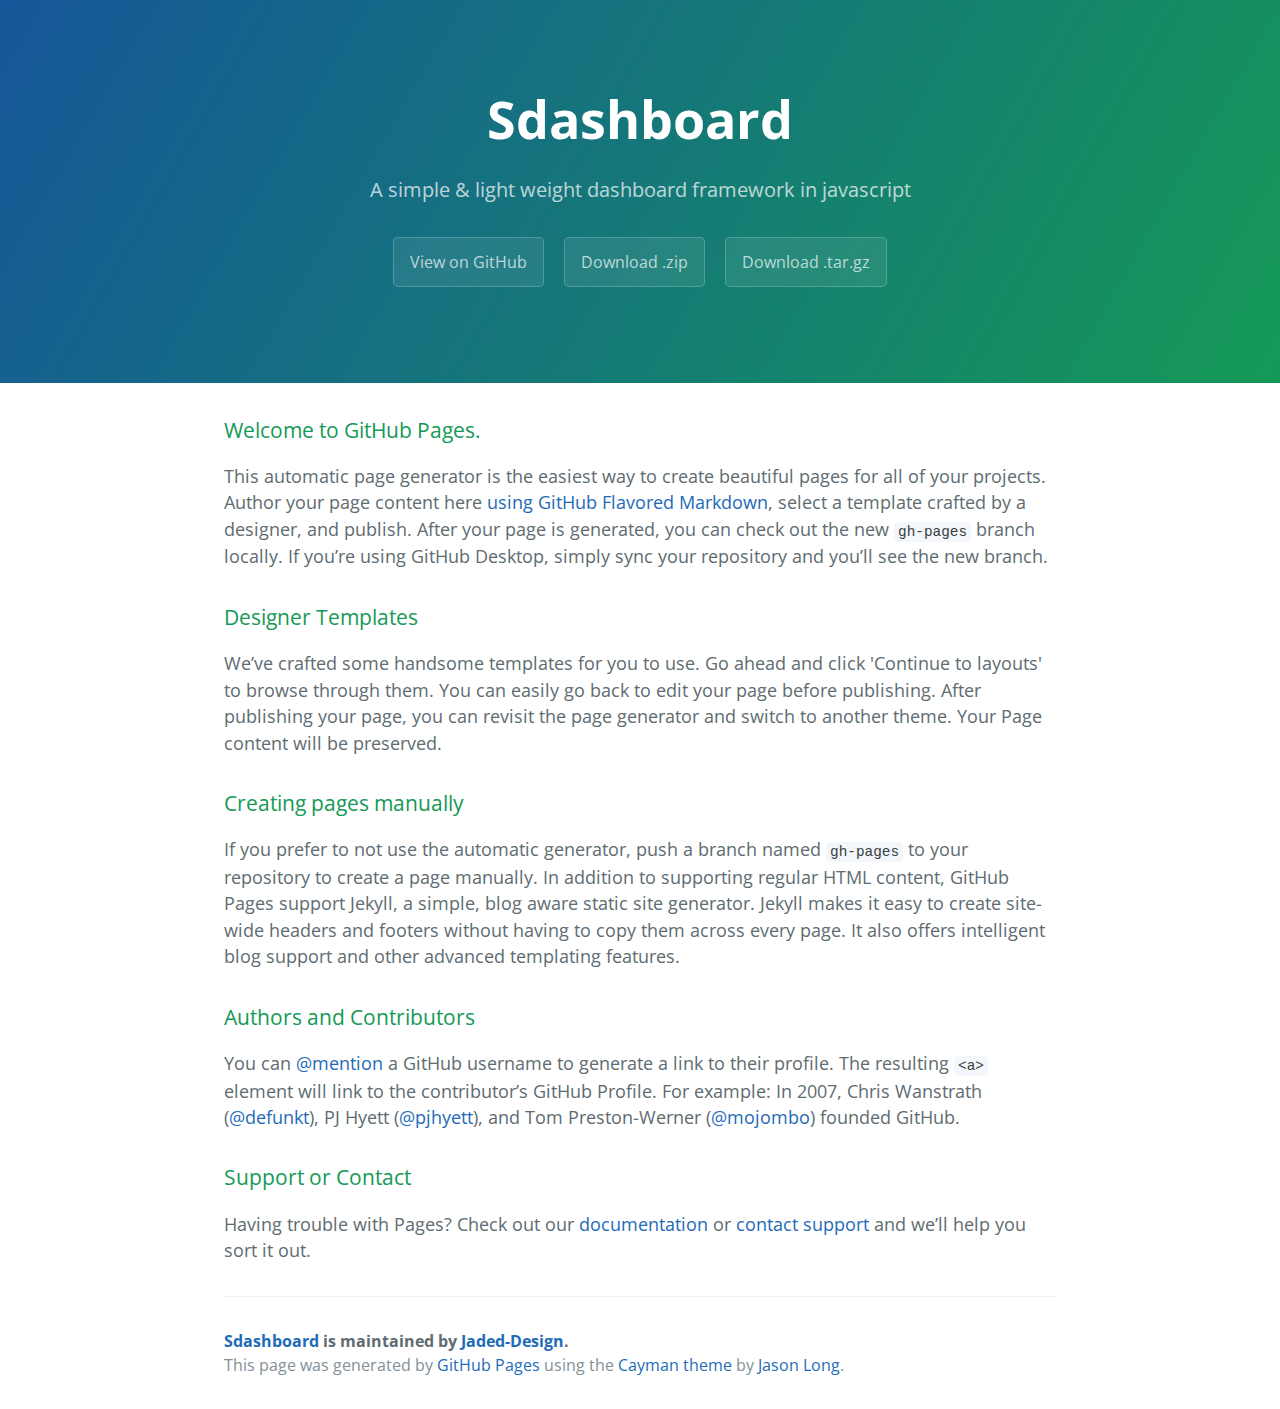
==== index.html @ 378d4238 "Create gh-pages branch via GitHub" ====
<!DOCTYPE html>
<html lang="en-us">
  <head>
    <meta charset="UTF-8">
    <title>Sdashboard by Jaded-Design</title>
    <meta name="viewport" content="width=device-width, initial-scale=1">
    <link rel="stylesheet" type="text/css" href="stylesheets/normalize.css" media="screen">
    <link href='https://fonts.googleapis.com/css?family=Open+Sans:400,700' rel='stylesheet' type='text/css'>
    <link rel="stylesheet" type="text/css" href="stylesheets/stylesheet.css" media="screen">
    <link rel="stylesheet" type="text/css" href="stylesheets/github-light.css" media="screen">
  </head>
  <body>
    <section class="page-header">
      <h1 class="project-name">Sdashboard</h1>
      <h2 class="project-tagline">A simple &amp; light weight dashboard framework in javascript</h2>
      <a href="https://github.com/Jaded-Design/sDashboard" class="btn">View on GitHub</a>
      <a href="https://github.com/Jaded-Design/sDashboard/zipball/master" class="btn">Download .zip</a>
      <a href="https://github.com/Jaded-Design/sDashboard/tarball/master" class="btn">Download .tar.gz</a>
    </section>

    <section class="main-content">
      <h3>
<a id="welcome-to-github-pages" class="anchor" href="#welcome-to-github-pages" aria-hidden="true"><span aria-hidden="true" class="octicon octicon-link"></span></a>Welcome to GitHub Pages.</h3>

<p>This automatic page generator is the easiest way to create beautiful pages for all of your projects. Author your page content here <a href="https://guides.github.com/features/mastering-markdown/">using GitHub Flavored Markdown</a>, select a template crafted by a designer, and publish. After your page is generated, you can check out the new <code>gh-pages</code> branch locally. If you’re using GitHub Desktop, simply sync your repository and you’ll see the new branch.</p>

<h3>
<a id="designer-templates" class="anchor" href="#designer-templates" aria-hidden="true"><span aria-hidden="true" class="octicon octicon-link"></span></a>Designer Templates</h3>

<p>We’ve crafted some handsome templates for you to use. Go ahead and click 'Continue to layouts' to browse through them. You can easily go back to edit your page before publishing. After publishing your page, you can revisit the page generator and switch to another theme. Your Page content will be preserved.</p>

<h3>
<a id="creating-pages-manually" class="anchor" href="#creating-pages-manually" aria-hidden="true"><span aria-hidden="true" class="octicon octicon-link"></span></a>Creating pages manually</h3>

<p>If you prefer to not use the automatic generator, push a branch named <code>gh-pages</code> to your repository to create a page manually. In addition to supporting regular HTML content, GitHub Pages support Jekyll, a simple, blog aware static site generator. Jekyll makes it easy to create site-wide headers and footers without having to copy them across every page. It also offers intelligent blog support and other advanced templating features.</p>

<h3>
<a id="authors-and-contributors" class="anchor" href="#authors-and-contributors" aria-hidden="true"><span aria-hidden="true" class="octicon octicon-link"></span></a>Authors and Contributors</h3>

<p>You can <a href="https://help.github.com/articles/basic-writing-and-formatting-syntax/#mentioning-users-and-teams" class="user-mention">@mention</a> a GitHub username to generate a link to their profile. The resulting <code>&lt;a&gt;</code> element will link to the contributor’s GitHub Profile. For example: In 2007, Chris Wanstrath (<a href="https://github.com/defunkt" class="user-mention">@defunkt</a>), PJ Hyett (<a href="https://github.com/pjhyett" class="user-mention">@pjhyett</a>), and Tom Preston-Werner (<a href="https://github.com/mojombo" class="user-mention">@mojombo</a>) founded GitHub.</p>

<h3>
<a id="support-or-contact" class="anchor" href="#support-or-contact" aria-hidden="true"><span aria-hidden="true" class="octicon octicon-link"></span></a>Support or Contact</h3>

<p>Having trouble with Pages? Check out our <a href="https://help.github.com/pages">documentation</a> or <a href="https://github.com/contact">contact support</a> and we’ll help you sort it out.</p>

      <footer class="site-footer">
        <span class="site-footer-owner"><a href="https://github.com/Jaded-Design/sDashboard">Sdashboard</a> is maintained by <a href="https://github.com/Jaded-Design">Jaded-Design</a>.</span>

        <span class="site-footer-credits">This page was generated by <a href="https://pages.github.com">GitHub Pages</a> using the <a href="https://github.com/jasonlong/cayman-theme">Cayman theme</a> by <a href="https://twitter.com/jasonlong">Jason Long</a>.</span>
      </footer>

    </section>

  
  </body>
</html>
---- stylesheets/stylesheet.css ----
* {
  box-sizing: border-box; }

body {
  padding: 0;
  margin: 0;
  font-family: "Open Sans", "Helvetica Neue", Helvetica, Arial, sans-serif;
  font-size: 16px;
  line-height: 1.5;
  color: #606c71; }

a {
  color: #1e6bb8;
  text-decoration: none; }
  a:hover {
    text-decoration: underline; }

.btn {
  display: inline-block;
  margin-bottom: 1rem;
  color: rgba(255, 255, 255, 0.7);
  background-color: rgba(255, 255, 255, 0.08);
  border-color: rgba(255, 255, 255, 0.2);
  border-style: solid;
  border-width: 1px;
  border-radius: 0.3rem;
  transition: color 0.2s, background-color 0.2s, border-color 0.2s; }
  .btn + .btn {
    margin-left: 1rem; }

.btn:hover {
  color: rgba(255, 255, 255, 0.8);
  text-decoration: none;
  background-color: rgba(255, 255, 255, 0.2);
  border-color: rgba(255, 255, 255, 0.3); }

@media screen and (min-width: 64em) {
  .btn {
    padding: 0.75rem 1rem; } }

@media screen and (min-width: 42em) and (max-width: 64em) {
  .btn {
    padding: 0.6rem 0.9rem;
    font-size: 0.9rem; } }

@media screen and (max-width: 42em) {
  .btn {
    display: block;
    width: 100%;
    padding: 0.75rem;
    font-size: 0.9rem; }
    .btn + .btn {
      margin-top: 1rem;
      margin-left: 0; } }

.page-header {
  color: #fff;
  text-align: center;
  background-color: #159957;
  background-image: linear-gradient(120deg, #155799, #159957); }

@media screen and (min-width: 64em) {
  .page-header {
    padding: 5rem 6rem; } }

@media screen and (min-width: 42em) and (max-width: 64em) {
  .page-header {
    padding: 3rem 4rem; } }

@media screen and (max-width: 42em) {
  .page-header {
    padding: 2rem 1rem; } }

.project-name {
  margin-top: 0;
  margin-bottom: 0.1rem; }

@media screen and (min-width: 64em) {
  .project-name {
    font-size: 3.25rem; } }

@media screen and (min-width: 42em) and (max-width: 64em) {
  .project-name {
    font-size: 2.25rem; } }

@media screen and (max-width: 42em) {
  .project-name {
    font-size: 1.75rem; } }

.project-tagline {
  margin-bottom: 2rem;
  font-weight: normal;
  opacity: 0.7; }

@media screen and (min-width: 64em) {
  .project-tagline {
    font-size: 1.25rem; } }

@media screen and (min-width: 42em) and (max-width: 64em) {
  .project-tagline {
    font-size: 1.15rem; } }

@media screen and (max-width: 42em) {
  .project-tagline {
    font-size: 1rem; } }

.main-content :first-child {
  margin-top: 0; }
.main-content img {
  max-width: 100%; }
.main-content h1, .main-content h2, .main-content h3, .main-content h4, .main-content h5, .main-content h6 {
  margin-top: 2rem;
  margin-bottom: 1rem;
  font-weight: normal;
  color: #159957; }
.main-content p {
  margin-bottom: 1em; }
.main-content code {
  padding: 2px 4px;
  font-family: Consolas, "Liberation Mono", Menlo, Courier, monospace;
  font-size: 0.9rem;
  color: #383e41;
  background-color: #f3f6fa;
  border-radius: 0.3rem; }
.main-content pre {
  padding: 0.8rem;
  margin-top: 0;
  margin-bottom: 1rem;
  font: 1rem Consolas, "Liberation Mono", Menlo, Courier, monospace;
  color: #567482;
  word-wrap: normal;
  background-color: #f3f6fa;
  border: solid 1px #dce6f0;
  border-radius: 0.3rem; }
  .main-content pre > code {
    padding: 0;
    margin: 0;
    font-size: 0.9rem;
    color: #567482;
    word-break: normal;
    white-space: pre;
    background: transparent;
    border: 0; }
.main-content .highlight {
  margin-bottom: 1rem; }
  .main-content .highlight pre {
    margin-bottom: 0;
    word-break: normal; }
.main-content .highlight pre, .main-content pre {
  padding: 0.8rem;
  overflow: auto;
  font-size: 0.9rem;
  line-height: 1.45;
  border-radius: 0.3rem; }
.main-content pre code, .main-content pre tt {
  display: inline;
  max-width: initial;
  padding: 0;
  margin: 0;
  overflow: initial;
  line-height: inherit;
  word-wrap: normal;
  background-color: transparent;
  border: 0; }
  .main-content pre code:before, .main-content pre code:after, .main-content pre tt:before, .main-content pre tt:after {
    content: normal; }
.main-content ul, .main-content ol {
  margin-top: 0; }
.main-content blockquote {
  padding: 0 1rem;
  margin-left: 0;
  color: #819198;
  border-left: 0.3rem solid #dce6f0; }
  .main-content blockquote > :first-child {
    margin-top: 0; }
  .main-content blockquote > :last-child {
    margin-bottom: 0; }
.main-content table {
  display: block;
  width: 100%;
  overflow: auto;
  word-break: normal;
  word-break: keep-all; }
  .main-content table th {
    font-weight: bold; }
  .main-content table th, .main-content table td {
    padding: 0.5rem 1rem;
    border: 1px solid #e9ebec; }
.main-content dl {
  padding: 0; }
  .main-content dl dt {
    padding: 0;
    margin-top: 1rem;
    font-size: 1rem;
    font-weight: bold; }
  .main-content dl dd {
    padding: 0;
    margin-bottom: 1rem; }
.main-content hr {
  height: 2px;
  padding: 0;
  margin: 1rem 0;
  background-color: #eff0f1;
  border: 0; }

@media screen and (min-width: 64em) {
  .main-content {
    max-width: 64rem;
    padding: 2rem 6rem;
    margin: 0 auto;
    font-size: 1.1rem; } }

@media screen and (min-width: 42em) and (max-width: 64em) {
  .main-content {
    padding: 2rem 4rem;
    font-size: 1.1rem; } }

@media screen and (max-width: 42em) {
  .main-content {
    padding: 2rem 1rem;
    font-size: 1rem; } }

.site-footer {
  padding-top: 2rem;
  margin-top: 2rem;
  border-top: solid 1px #eff0f1; }

.site-footer-owner {
  display: block;
  font-weight: bold; }

.site-footer-credits {
  color: #819198; }

@media screen and (min-width: 64em) {
  .site-footer {
    font-size: 1rem; } }

@media screen and (min-width: 42em) and (max-width: 64em) {
  .site-footer {
    font-size: 1rem; } }

@media screen and (max-width: 42em) {
  .site-footer {
    font-size: 0.9rem; } }
---- stylesheets/github-light.css ----
/*
The MIT License (MIT)

Copyright (c) 2015 GitHub, Inc.

Permission is hereby granted, free of charge, to any person obtaining a copy
of this software and associated documentation files (the "Software"), to deal
in the Software without restriction, including without limitation the rights
to use, copy, modify, merge, publish, distribute, sublicense, and/or sell
copies of the Software, and to permit persons to whom the Software is
furnished to do so, subject to the following conditions:

The above copyright notice and this permission notice shall be included in all
copies or substantial portions of the Software.

THE SOFTWARE IS PROVIDED "AS IS", WITHOUT WARRANTY OF ANY KIND, EXPRESS OR
IMPLIED, INCLUDING BUT NOT LIMITED TO THE WARRANTIES OF MERCHANTABILITY,
FITNESS FOR A PARTICULAR PURPOSE AND NONINFRINGEMENT. IN NO EVENT SHALL THE
AUTHORS OR COPYRIGHT HOLDERS BE LIABLE FOR ANY CLAIM, DAMAGES OR OTHER
LIABILITY, WHETHER IN AN ACTION OF CONTRACT, TORT OR OTHERWISE, ARISING FROM,
OUT OF OR IN CONNECTION WITH THE SOFTWARE OR THE USE OR OTHER DEALINGS IN THE
SOFTWARE.

*/

.pl-c /* comment */ {
  color: #969896;
}

.pl-c1      /* constant, markup.raw, meta.diff.header, meta.module-reference, meta.property-name, support, support.constant, support.variable, variable.other.constant */,
.pl-s .pl-v /* string variable */ {
  color: #0086b3;
}

.pl-e  /* entity */,
.pl-en /* entity.name */ {
  color: #795da3;
}

.pl-s .pl-s1 /* string source */,
.pl-smi      /* storage.modifier.import, storage.modifier.package, storage.type.java, variable.other, variable.parameter.function */ {
  color: #333;
}

.pl-ent /* entity.name.tag */ {
  color: #63a35c;
}

.pl-k /* keyword, storage, storage.type */ {
  color: #a71d5d;
}

.pl-pds              /* punctuation.definition.string, string.regexp.character-class */,
.pl-s                /* string */,
.pl-s .pl-pse .pl-s1 /* string punctuation.section.embedded source */,
.pl-sr               /* string.regexp */,
.pl-sr .pl-cce       /* string.regexp constant.character.escape */,
.pl-sr .pl-sra       /* string.regexp string.regexp.arbitrary-repitition */,
.pl-sr .pl-sre       /* string.regexp source.ruby.embedded */ {
  color: #183691;
}

.pl-v /* variable */ {
  color: #ed6a43;
}

.pl-id /* invalid.deprecated */ {
  color: #b52a1d;
}

.pl-ii /* invalid.illegal */ {
  background-color: #b52a1d;
  color: #f8f8f8;
}

.pl-sr .pl-cce /* string.regexp constant.character.escape */ {
  color: #63a35c;
  font-weight: bold;
}

.pl-ml /* markup.list */ {
  color: #693a17;
}

.pl-mh        /* markup.heading */,
.pl-mh .pl-en /* markup.heading entity.name */,
.pl-ms        /* meta.separator */ {
  color: #1d3e81;
  font-weight: bold;
}

.pl-mq /* markup.quote */ {
  color: #008080;
}

.pl-mi /* markup.italic */ {
  color: #333;
  font-style: italic;
}

.pl-mb /* markup.bold */ {
  color: #333;
  font-weight: bold;
}

.pl-md /* markup.deleted, meta.diff.header.from-file */ {
  background-color: #ffecec;
  color: #bd2c00;
}

.pl-mi1 /* markup.inserted, meta.diff.header.to-file */ {
  background-color: #eaffea;
  color: #55a532;
}

.pl-mdr /* meta.diff.range */ {
  color: #795da3;
  font-weight: bold;
}

.pl-mo /* meta.output */ {
  color: #1d3e81;
}
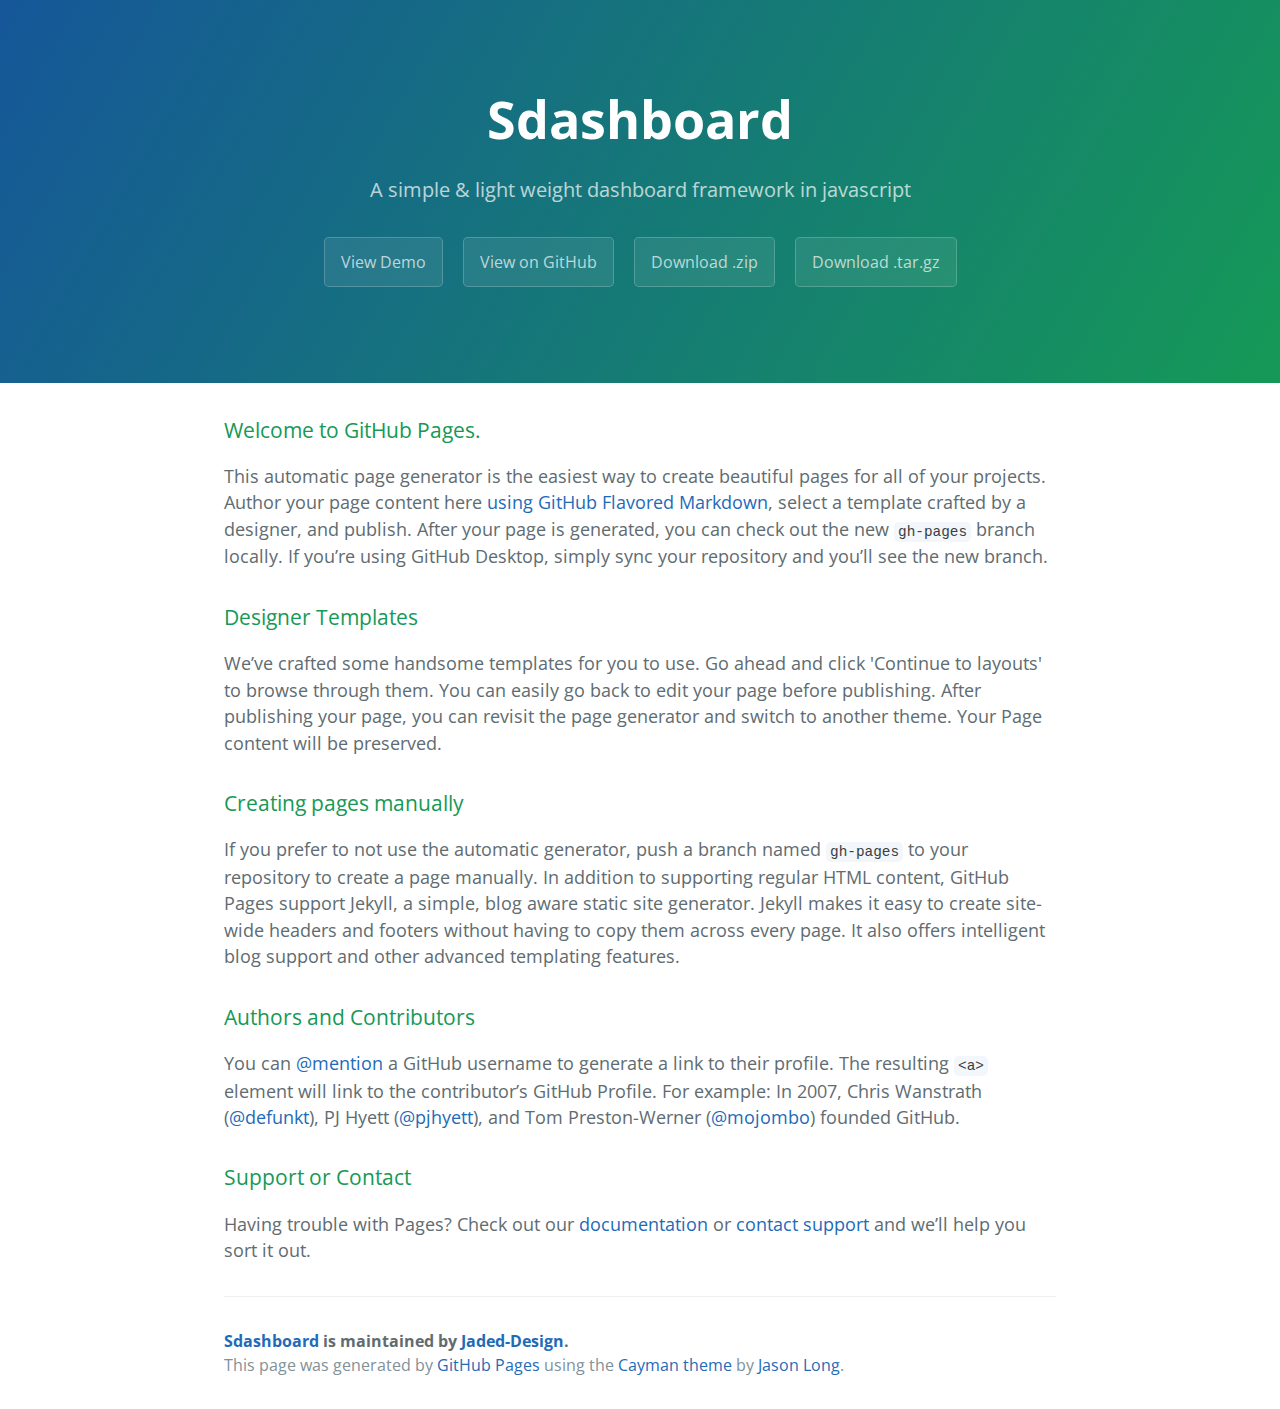
==== commit 667f4445: "Added Demo button" ====
--- a/index.html
+++ b/index.html
@@ -13,6 +13,7 @@
     <section class="page-header">
       <h1 class="project-name">Sdashboard</h1>
       <h2 class="project-tagline">A simple &amp; light weight dashboard framework in javascript</h2>
+            <a href="http://jaded-design.github.io/sDashboard/demo/ex.html" class="btn">View Demo</a>
       <a href="https://github.com/Jaded-Design/sDashboard" class="btn">View on GitHub</a>
       <a href="https://github.com/Jaded-Design/sDashboard/zipball/master" class="btn">Download .zip</a>
       <a href="https://github.com/Jaded-Design/sDashboard/tarball/master" class="btn">Download .tar.gz</a>
